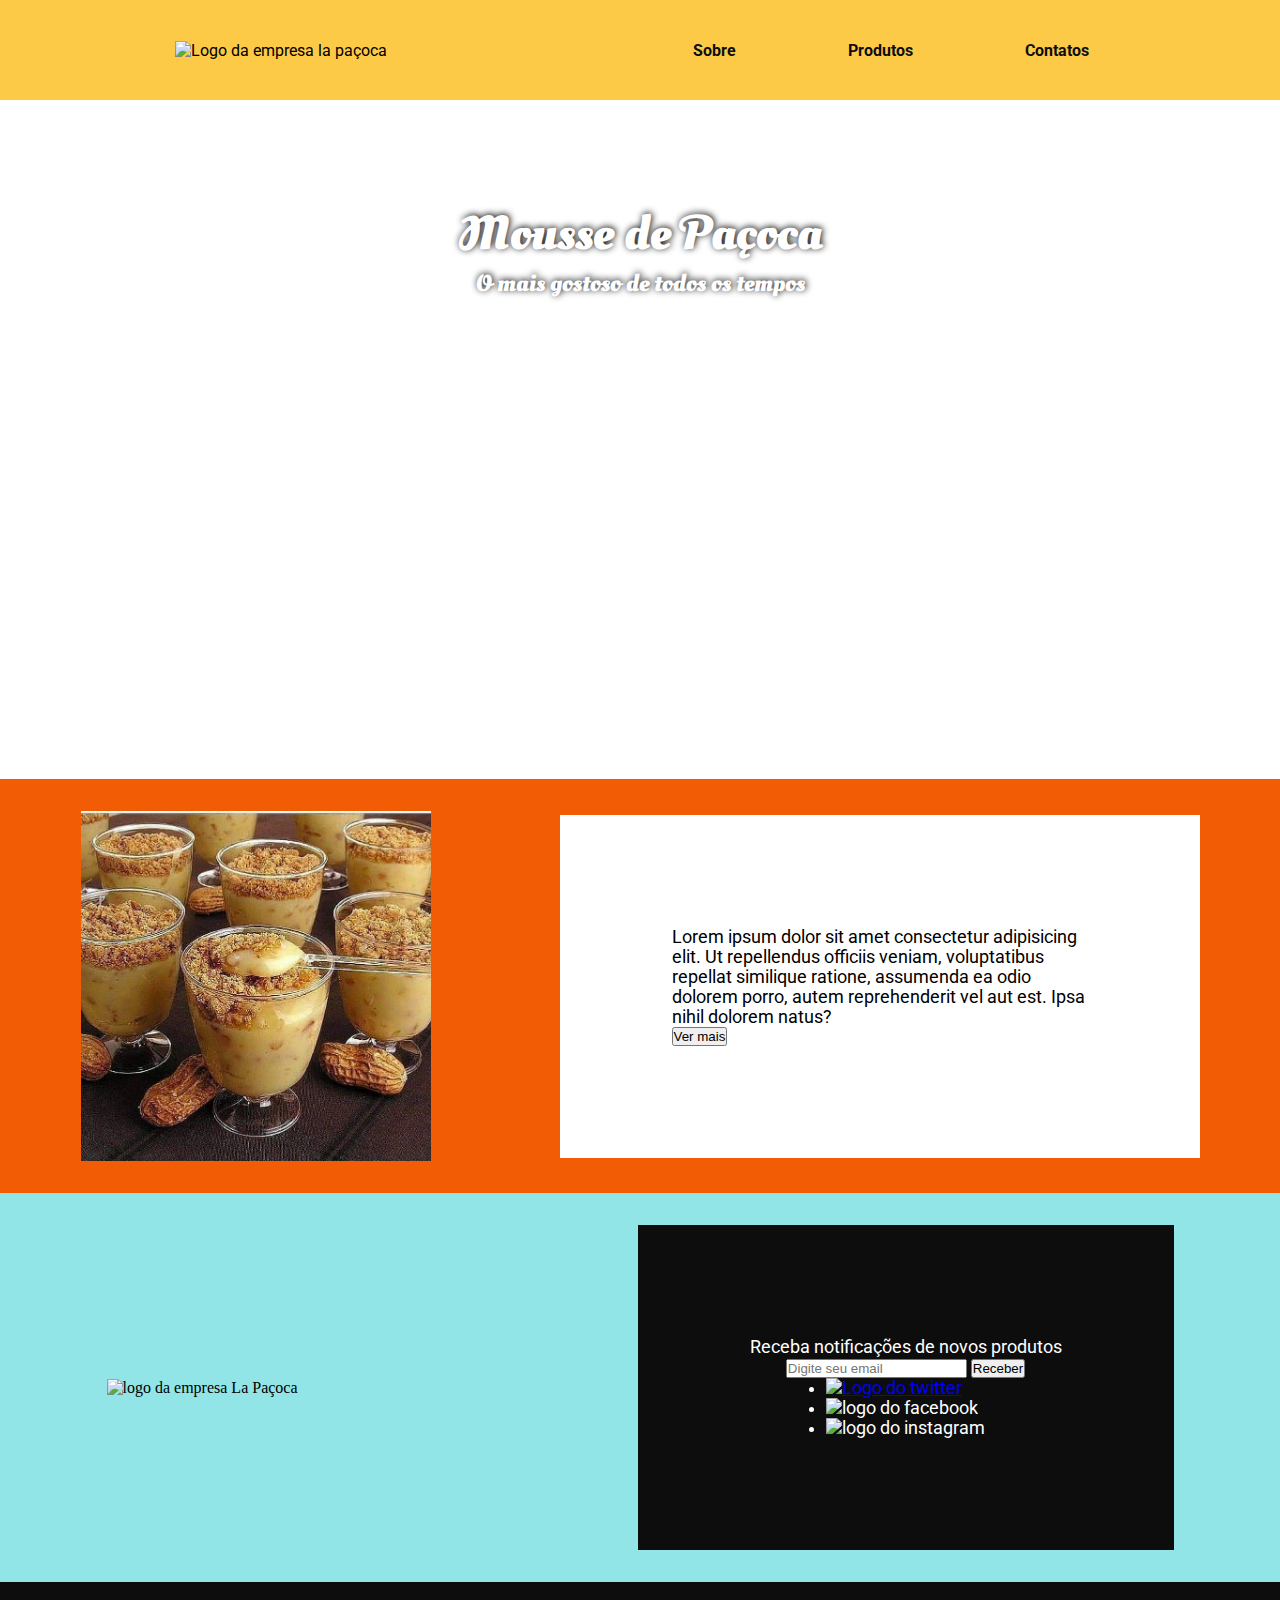
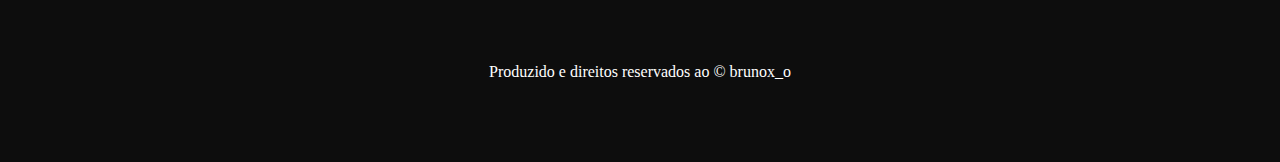
==== index.html @ 73bf176f "Atualização" ====
<!DOCTYPE html>
<html lang="pt-br">
    <head>
        <meta charset="UTF-8">
        <meta http-equiv="X-UA-Compatible" content="IE=edge">
        <meta name="viewport" content="width=device-width, initial-scale=1.0">
        <meta name="author" content="@brunox_o">
        <meta name="description" content="Conhecendo nossa empresa La Paçoca">
        <meta name="keywords" content="mousse, paçoca, paçoquita">
        <meta name="copyright" content="₢ @brunox_o">
        <link rel="stylesheet" href="css/style.css">
        <link rel="shortcut icon" href="img/favicon.ico" type="image/x-icon">
        <title>La Paçoca - Mousse de Paçoca</title>
        <script src="js/script.js" defer></script>
    </head>
    <body>
        <header>
            <nav>
                    <div class="logon">
                        <img src="img/logo1.svg" alt="Logo da empresa la paçoca" width="70px" height="70px">
                    </div>
                    <button id="btn"><img class="icon" src="img/menu.svg" alt="menu mobile"></button>
                    <ul class="navPage">
                        <li><a href="#" rel="next">Sobre</a></li>
                        <li><a href="#" rel="next">Produtos</a></li>
                        <li><a href="#" rel="next">Contatos</a></li>
                    </ul>
            </nav>

            <div class="tit">

                <div class="title">
                    <h1>Mousse de Paçoca</h1>
                    <h2>O mais gostoso de todos os tempos</h2>
                </div>
            </div>
        </header>

        <main>
            

            <div class="video">
                <iframe width="560" height="315" src="https://www.youtube.com/embed/8r9ZeKk6evA" title="YouTube video player" frameborder="0" allow="accelerometer; autoplay; clipboard-write; encrypted-media; gyroscope; picture-in-picture" allowfullscreen autoplay>Video indisponivel</iframe>
            </div>

            <section class="prod">
                <img src="img/produto.jpg" alt="imagem da mousse de paçoca" width="350px">
                <div>
                    Lorem ipsum dolor sit amet consectetur adipisicing elit. Ut repellendus officiis veniam, voluptatibus repellat similique ratione, assumenda ea odio dolorem porro, autem reprehenderit vel aut est. Ipsa nihil dolorem natus?
                    <button>Ver mais</button>
                </div>
            </section>
        </main>
        <section class="receber">
            <img src="img/logo.svg" alt="logo da empresa La Paçoca" width="350px">
            <div class="content">
                <label for="inpEmail">
                    Receba notificações de novos produtos
                </label>

                <div class="email">
                    <input type="email" name="email" placeholder="Digite seu email" id="inpEmail">
                    <button id="btnReceber">Receber</button>
                </div>

                <nav>
                    <ul class="navRede">
                        <li><a href="#"><img src="img/twitter.png" alt="Logo do twitter" rel="external"></a></li>
                        <li><a href="#"></a><img src="img/facebook.png" alt="logo do facebook" rel="external"></li>
                        <li><a href="#"></a><img src="img/instagram.png" alt="logo do instagram" rel="external"></li>
                    </ul>
                </nav>
            </div>
        </section>

        <footer>
            <p>
                Produzido e direitos reservados ao &copy; brunox_o
            </p>
        </footer>
    </body>
</html>
---- css/style.css ----
@charset "utf-8";

@import url('https://fonts.googleapis.com/css2?family=Oleo+Script+Swash+Caps:wght@400;700&family=Roboto:ital,wght@0,400;0,500;0,700;1,300&display=swap');

:root{
    --corLaranja: #f25c05;
    --corBege: #fcca46;
    --corEscura: #0d0d0d;
    --corAzul: #92e5e6;

    --fontT: 'Oleo Script Swash Caps', cursive;
    --fontN: 'Roboto', sans-serif;
}

*{
    margin: 0;
    padding: 0;
    box-sizing: border-box;
}

header{
    width: 100%;
    align-items: center;
    box-shadow: 0px 3px 3px #17130784;
    font-family: var(--fontN);
}

header > nav{
    display: flex;
    flex-direction: row;
    justify-content: space-around;
    align-items: center;
    padding: 1rem;
    padding-left: 30px;
    padding-right: 30px;
    background: var(--corBege);
    height: 100px;
    font-size: 1em;
}

header > nav ul{
    display: flex;
    list-style: none;
    font-size: 1em;
    font-weight: 400;
    gap: 5rem;
}

header > nav > ul > li > a{
    text-decoration: none;
    color: var(--corEscura);
    font-weight: bold;
    padding: 1rem;
    display: block;
    font-size: 1em;
}

header > nav > ul > li > a:hover{
    background-color: var(--corLaranja);
    color: var(--corAzul);
    transition: .4s;
}

header .tit{
    display: flex;
    flex-direction: column;
    align-items: center;
    justify-items: center;
    display: block;
    background-image: url("../img/amendoim.jpg");
    background-position: center center;
    height: 300px;
    width: 100%;
    display: flex;
    justify-content: center;
    align-items: center;
}

header .tit .title{
   text-align: center;
   font-family: var(--fontT);
   color: white;
   text-shadow: 1px -1px 7px black;
}

header .tit .title h1{
    font-size: 3rem;
}

main{
    font-family: var(--fontN);

}

main h1{
    padding-top: 30px;
    font-family: var(--fontT);
    text-align: center;
    font-size: 3em;
}

main h2{
    font-family: var(--fontT);
    text-align: center;
    font-size: 2em;
}

header nav #btn{
    display: none;
    cursor: pointer;
    background-color: var(--corEscura);
}

main div.video{
    display: flex;
    justify-content: center;
    padding: 2rem;
    background: white;
}

section.prod{
    display: flex;
    justify-content: space-around;
    align-items: center;
    background: var(--corLaranja);
    gap: 2rem;
    padding: 2rem;

}

section.prod div{
    max-width: 50vw;
    padding: 7rem;
    background-color: white;
    font-family: var(--fontN);
    font-size: 1.1em;
}

section.prod div button{
    display: block;
}

section.receber{
    background: var(--corAzul);
    display: flex;
    align-items: center;
    justify-content: space-around;
    gap: 2rem;
    padding: 2rem;
}

section.receber div.content{
    max-width: 50vw;
    display: flex;
    flex-direction: column;
    background-color: var(--corEscura);
    justify-content: center;
    align-items: center;
    font-family: var(--fontN);
    font-size: 1.1em;
    padding: 7rem;
    color: white;
}

footer{
    background-color: var(--corEscura);
    display: flex;
    font-family: var(fontN);
    font-size: 1em;
    justify-content: center;
    align-items: center;
    height: 20vh;
    color: white;
}

@media (max-width: 750px){
    header nav #btn{
        display: block;
    }

    header nav .navPage{
        display: block;
        position:absolute;
        width: 100%;
        right: 0;
        background: var(--corBege);
        top: 100px;
        height: 0;
        transition: all 0.6s;
        z-index: 1000;
        visibility: hidden;
        overflow-y: hidden ;
    }

    nav.active .navPage{
        height: calc(100vh - 100px);
        visibility: visible;
        overflow-y: auto;
    }

    .navPage a{
        padding: 1rem 0;
        margin: 0 1rem;
        border-bottom: 1px solid #f244052a;
        text-align: center;
    }
}
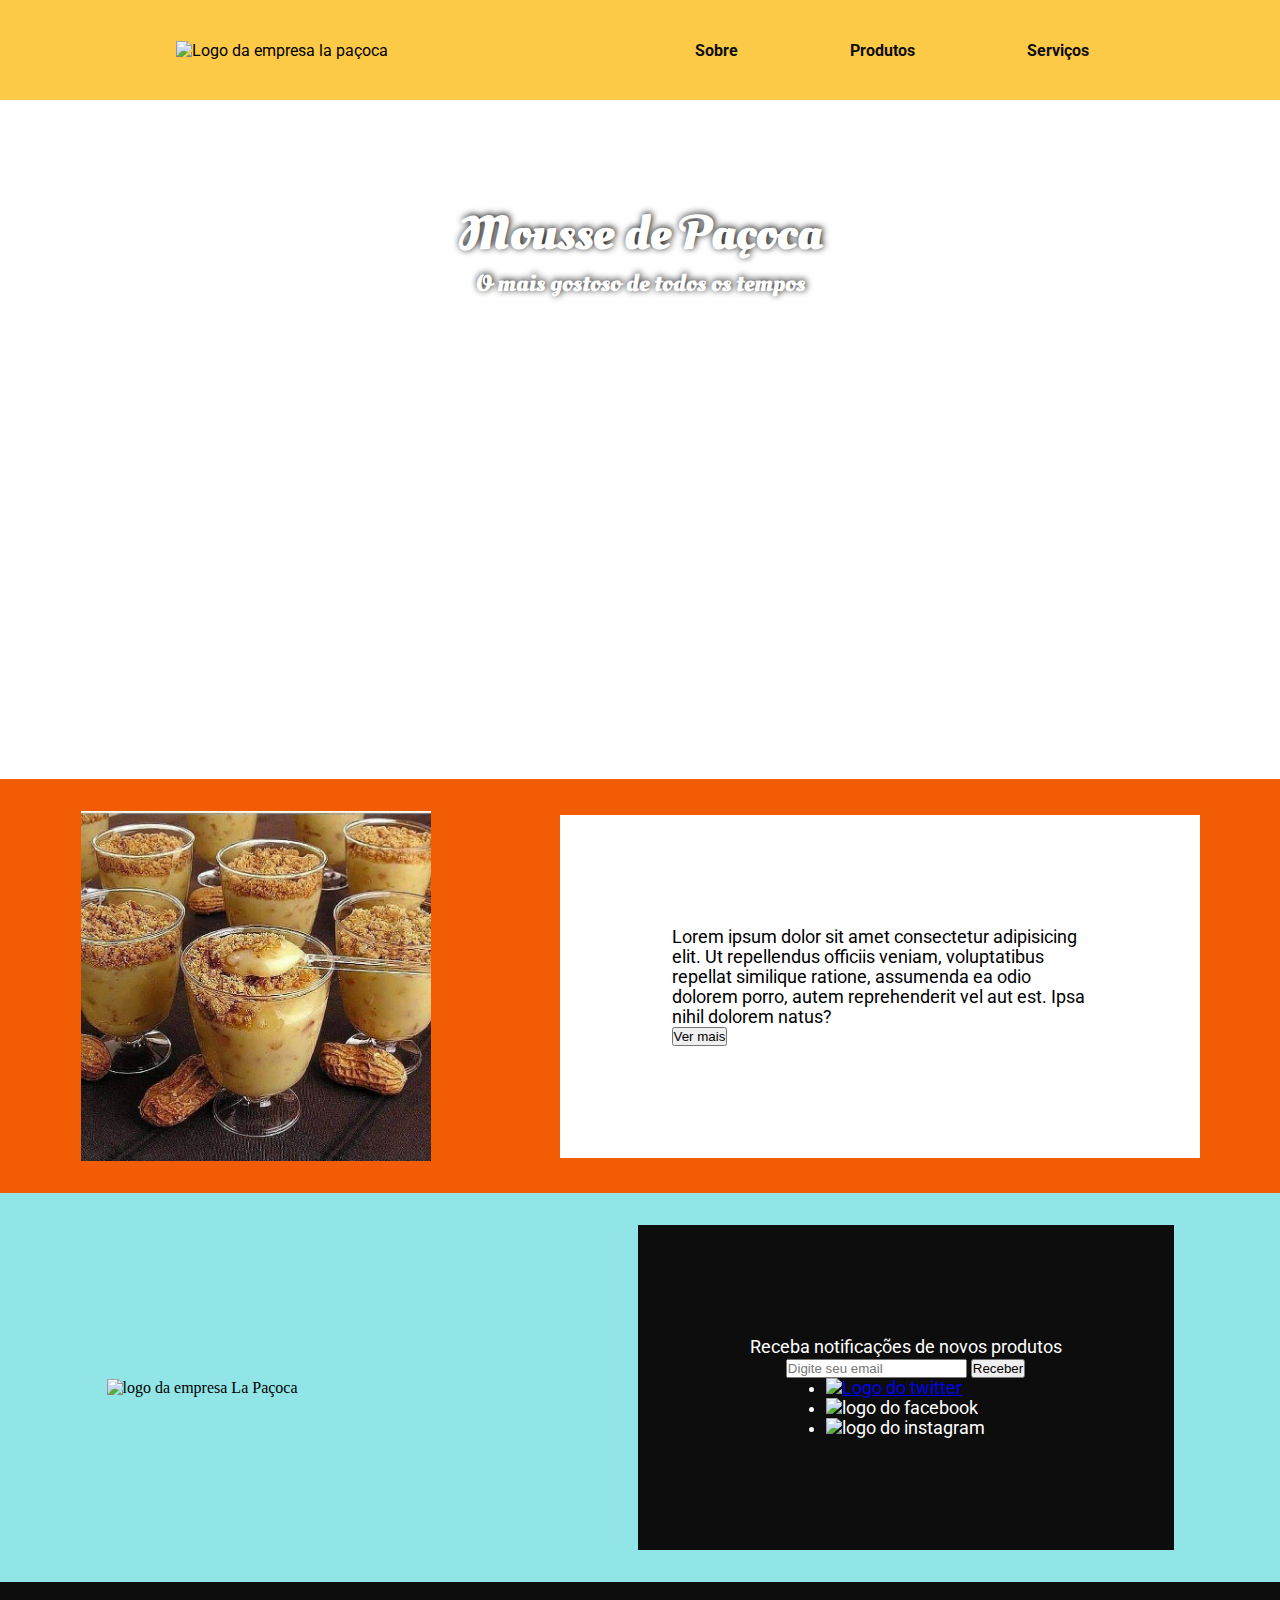
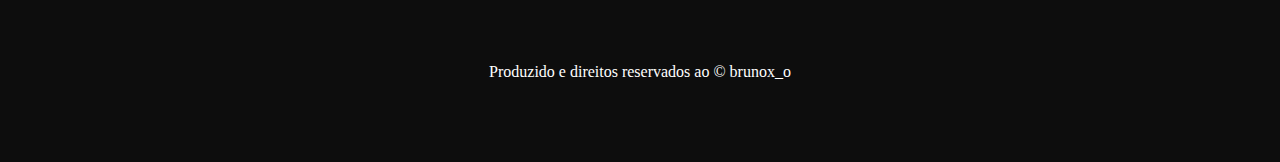
==== commit 8f212e41: "Update index.html" ====
--- a/index.html
+++ b/index.html
@@ -4,8 +4,8 @@
         <meta charset="UTF-8">
         <meta http-equiv="X-UA-Compatible" content="IE=edge">
         <meta name="viewport" content="width=device-width, initial-scale=1.0">
-        <meta name="author" content="@brunox_o">
-        <meta name="description" content="Conhecendo nossa empresa La Paçoca">
+        <meta name="author" content="@brunox_o, @gabreewss">
+        <meta name="description" content="Mousse de Paçoca, o melhor de todos">
         <meta name="keywords" content="mousse, paçoca, paçoquita">
         <meta name="copyright" content="₢ @brunox_o">
         <link rel="stylesheet" href="css/style.css">
@@ -21,9 +21,9 @@
                     </div>
                     <button id="btn"><img class="icon" src="img/menu.svg" alt="menu mobile"></button>
                     <ul class="navPage">
-                        <li><a href="#" rel="next">Sobre</a></li>
-                        <li><a href="#" rel="next">Produtos</a></li>
-                        <li><a href="#" rel="next">Contatos</a></li>
+                        <li><a href="html/sobre.html" rel="next">Sobre</a></li>
+                        <li><a href="html/prod.html" rel="next">Produtos</a></li>
+                        <li><a href="html/serv.html" rel="next">Serviços</a></li>
                     </ul>
             </nav>
 
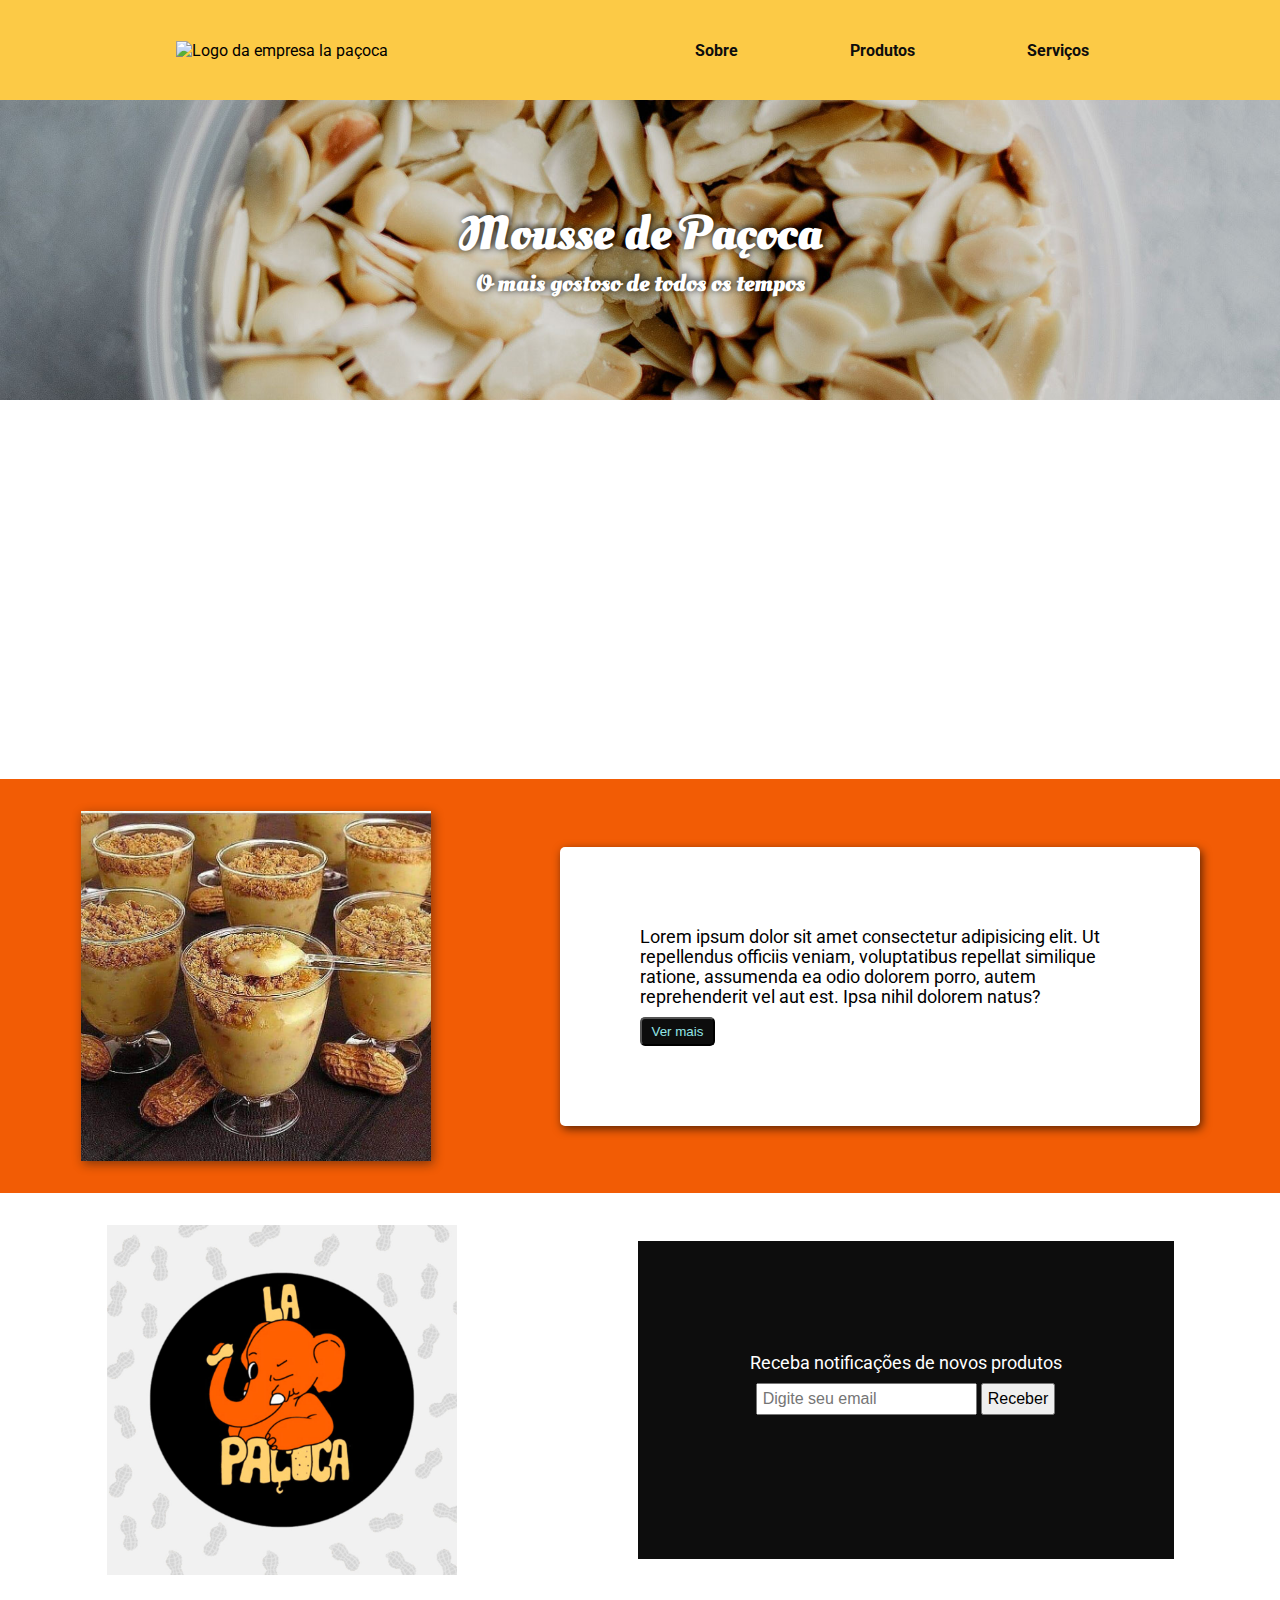
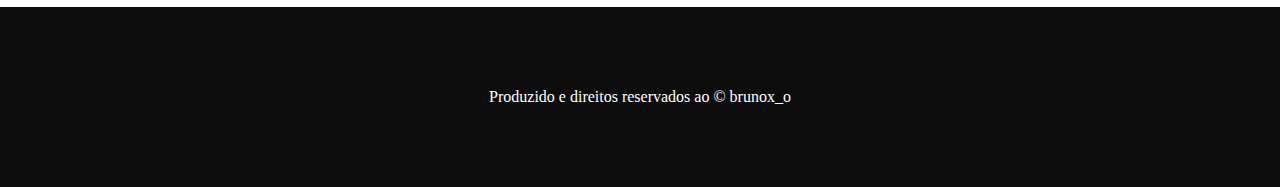
==== commit 6df3d17a: "Atualização" ====
--- a/index.html
+++ b/index.html
@@ -52,7 +52,7 @@
             </section>
         </main>
         <section class="receber">
-            <img src="img/logo.svg" alt="logo da empresa La Paçoca" width="350px">
+            <img src="img/logo.jpg" alt="logo da empresa La Paçoca" width="350px">
             <div class="content">
                 <label for="inpEmail">
                     Receba notificações de novos produtos
@@ -65,9 +65,9 @@
 
                 <nav>
                     <ul class="navRede">
-                        <li><a href="#"><img src="img/twitter.png" alt="Logo do twitter" rel="external"></a></li>
-                        <li><a href="#"></a><img src="img/facebook.png" alt="logo do facebook" rel="external"></li>
-                        <li><a href="#"></a><img src="img/instagram.png" alt="logo do instagram" rel="external"></li>
+                        <li><a href="#"><ion-icon name="logo-twitter"></ion-icon></a></li>
+                        <li><a href="#"><ion-icon name="logo-facebook"></ion-icon></a></li>
+                        <li><a href="#"><ion-icon name="logo-instagram"></ion-icon></a></li>
                     </ul>
                 </nav>
             </div>
@@ -78,5 +78,6 @@
                 Produzido e direitos reservados ao &copy; brunox_o
             </p>
         </footer>
+        <script src="https://unpkg.com/ionicons@4.5.10-0/dist/ionicons.js"></script>
     </body>
-</html>+</html--- a/css/style.css
+++ b/css/style.css
@@ -53,11 +53,13 @@
     padding: 1rem;
     display: block;
     font-size: 1em;
+    border-radius: 5px;
+    transition: 0.4s;
 }
 
 header > nav > ul > li > a:hover{
-    background-color: var(--corLaranja);
-    color: var(--corAzul);
+    background-color: var(--corEscura);
+    color: var(--corLaranja);
     transition: .4s;
 }
 
@@ -68,9 +70,9 @@
     justify-items: center;
     display: block;
     background-image: url("../img/amendoim.jpg");
-    background-position: center center;
+    background-size: cover;
+    width: 100%;
     height: 300px;
-    width: 100%;
     display: flex;
     justify-content: center;
     align-items: center;
@@ -125,23 +127,40 @@
     background: var(--corLaranja);
     gap: 2rem;
     padding: 2rem;
-
+}
+
+section.prod img {
+    transition: 0.5s;
+    cursor: pointer;
+    box-shadow: 2px 3px 10px #0f0f0f7a;
+}
+
+section.prod img:hover {
+    transform: scale(1.1);
+    transition: 0.5s;
 }
 
 section.prod div{
     max-width: 50vw;
-    padding: 7rem;
+    padding: 5rem;
     background-color: white;
     font-family: var(--fontN);
     font-size: 1.1em;
+    box-shadow: 2px 3px 10px #000000a1;
+    border-radius: 5px;
 }
 
 section.prod div button{
     display: block;
+    padding: 5px 10px;
+    margin-top: 10px;
+    background: var(--corEscura);
+    color: var(--corAzul);
+    border-radius: 5px;
 }
 
 section.receber{
-    background: var(--corAzul);
+    background-image: url("../img/background.jpg");
     display: flex;
     align-items: center;
     justify-content: space-around;
@@ -159,6 +178,29 @@
     font-family: var(--fontN);
     font-size: 1.1em;
     padding: 7rem;
+    color: white;
+}
+
+section.receber div.content nav ul{
+    display: flex;
+    flex-direction: row;
+    list-style: none;
+    margin: 1rem;
+    gap: 1rem;
+}
+
+#inpEmail, #btnReceber {
+    padding: 5px;
+    margin-top: 10px;
+    font-size: 16px;
+}
+
+#inpEmail {
+    background:
+}
+
+ion-icon {
+    font-size: 40px;
     color: white;
 }
 
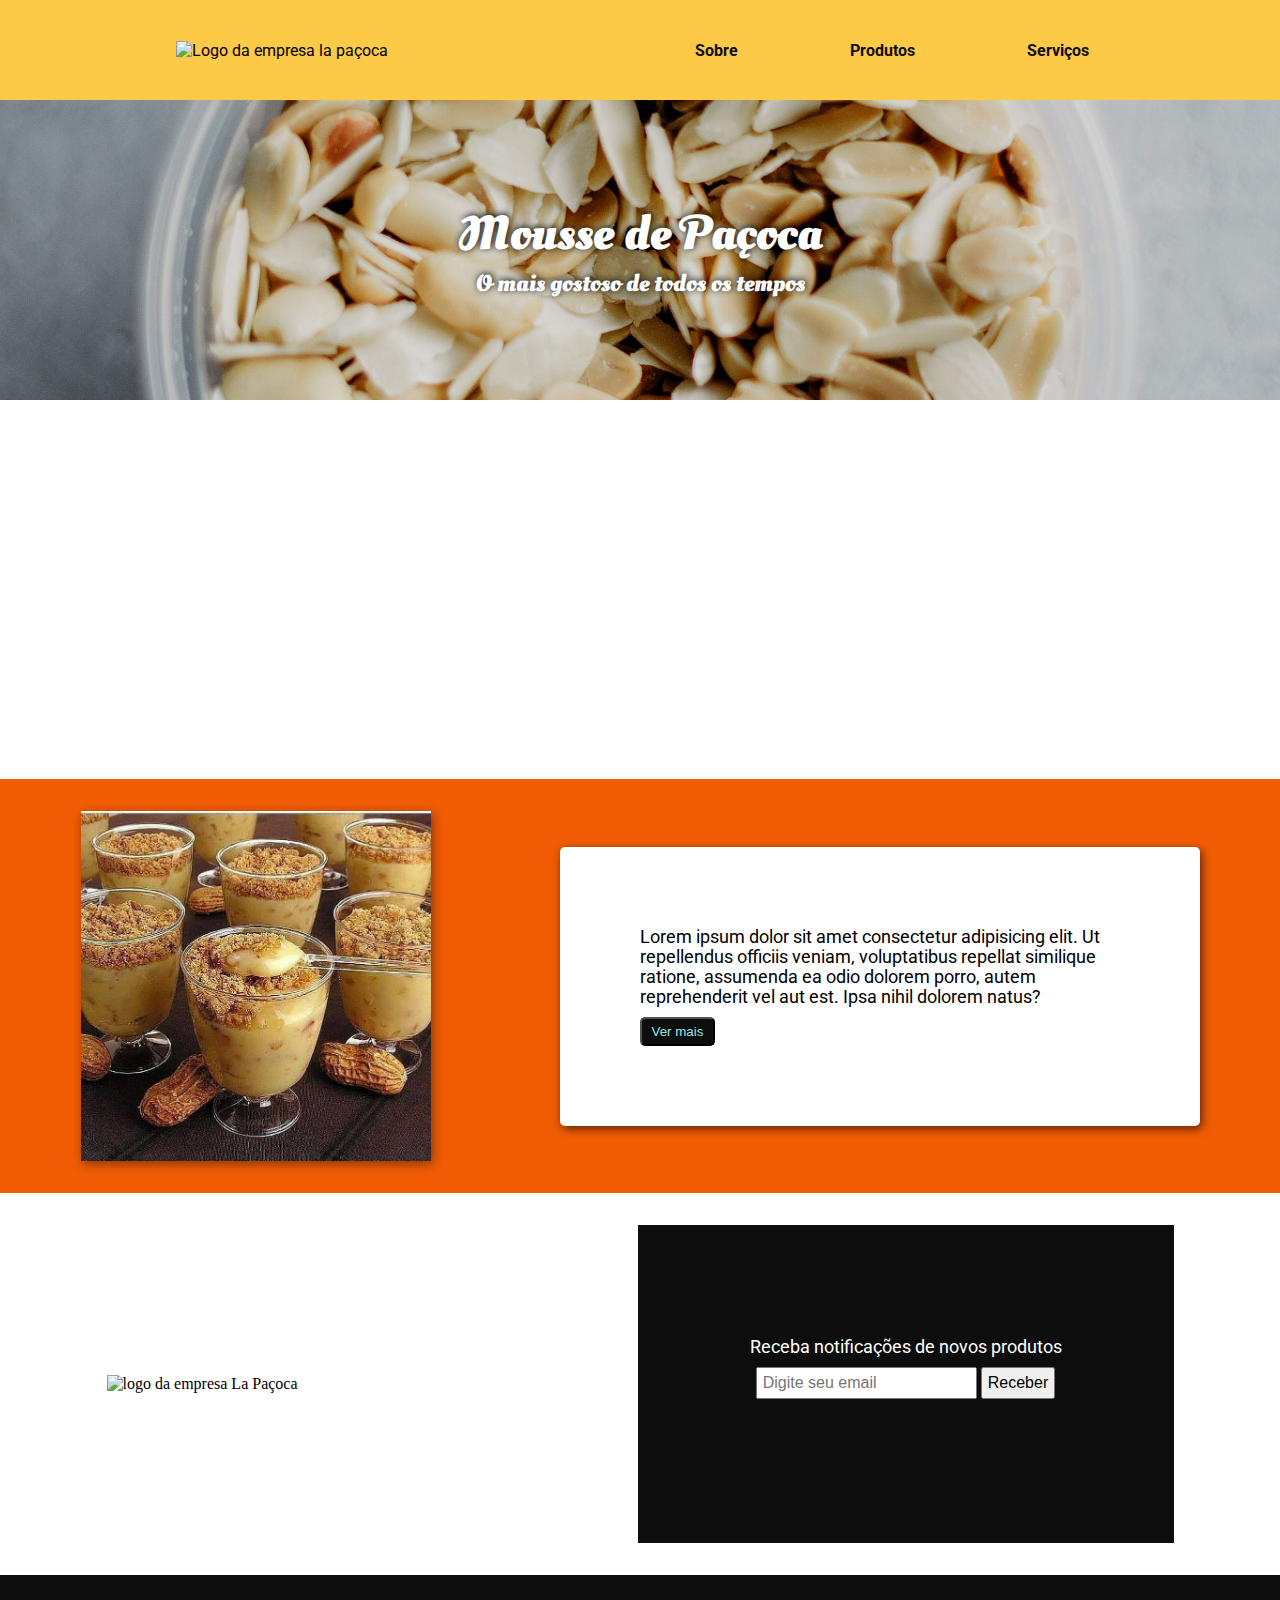
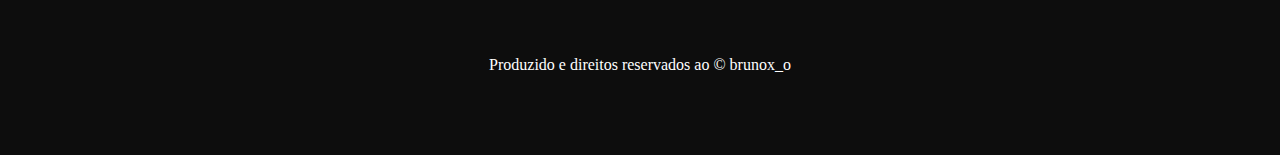
==== commit 9bf2b677: "Merge branch 'main' of https://github.com/LaPacoca/LaPacoca" ====
--- a/index.html
+++ b/index.html
@@ -40,7 +40,7 @@
             
 
             <div class="video">
-                <iframe width="560" height="315" src="https://www.youtube.com/embed/8r9ZeKk6evA" title="YouTube video player" frameborder="0" allow="accelerometer; autoplay; clipboard-write; encrypted-media; gyroscope; picture-in-picture" allowfullscreen autoplay>Video indisponivel</iframe>
+                <iframe width="560" height="315" src="https://www.youtube.com/embed/c5CNAV9awnw" title="YouTube video player" frameborder="0" allow="accelerometer; autoplay; clipboard-write; encrypted-media; gyroscope; picture-in-picture" allowfullscreen></iframe>
             </div>
 
             <section class="prod">
@@ -52,7 +52,7 @@
             </section>
         </main>
         <section class="receber">
-            <img src="img/logo.jpg" alt="logo da empresa La Paçoca" width="350px">
+            <img src="img/logo.png" alt="logo da empresa La Paçoca" width="350px">
             <div class="content">
                 <label for="inpEmail">
                     Receba notificações de novos produtos
@@ -80,4 +80,4 @@
         </footer>
         <script src="https://unpkg.com/ionicons@4.5.10-0/dist/ionicons.js"></script>
     </body>
-</html+</html
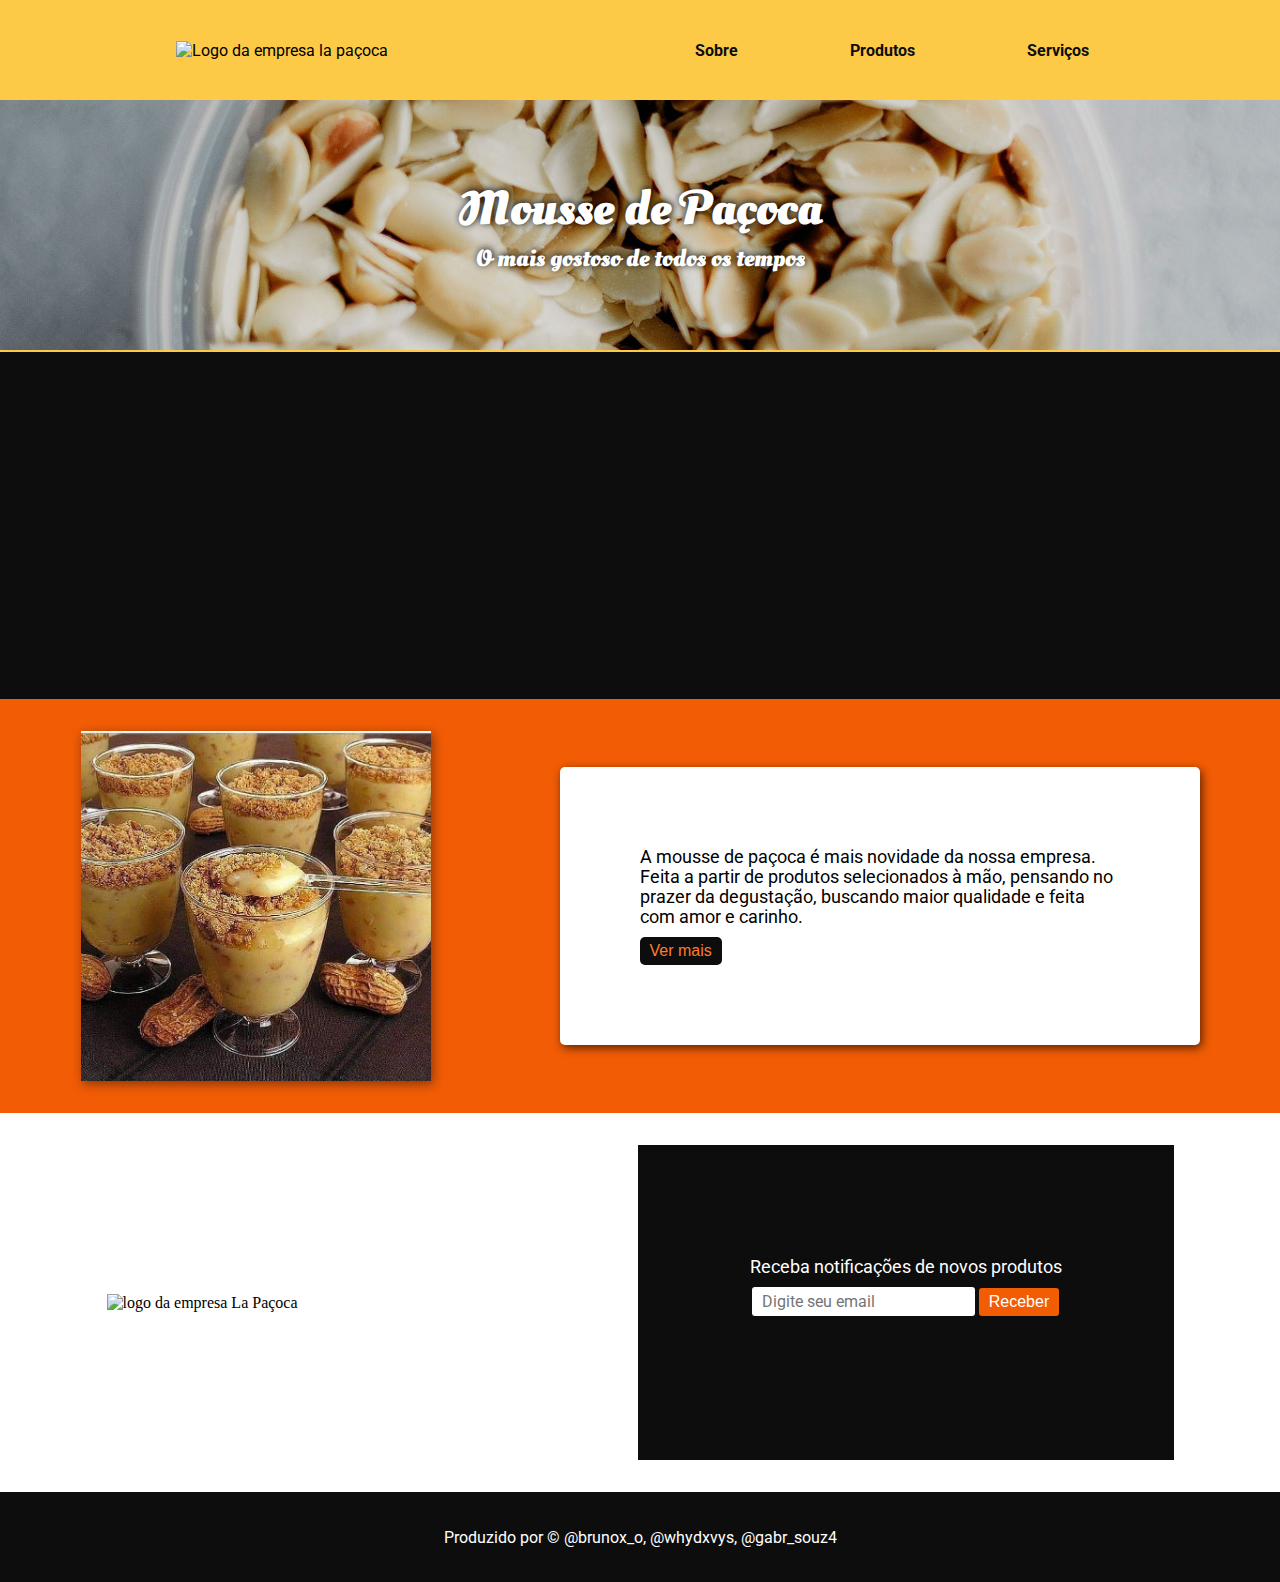
==== commit 9bd2a896: "Update index.html" ====
--- a/index.html
+++ b/index.html
@@ -11,7 +11,6 @@
         <link rel="stylesheet" href="css/style.css">
         <link rel="shortcut icon" href="img/favicon.ico" type="image/x-icon">
         <title>La Paçoca - Mousse de Paçoca</title>
-        <script src="js/script.js" defer></script>
     </head>
     <body>
         <header>
@@ -46,7 +45,7 @@
             <section class="prod">
                 <img src="img/produto.jpg" alt="imagem da mousse de paçoca" width="350px">
                 <div>
-                    Lorem ipsum dolor sit amet consectetur adipisicing elit. Ut repellendus officiis veniam, voluptatibus repellat similique ratione, assumenda ea odio dolorem porro, autem reprehenderit vel aut est. Ipsa nihil dolorem natus?
+                        A mousse de paçoca é mais novidade da nossa empresa. Feita a partir de produtos selecionados à mão, pensando no prazer da degustação, buscando maior qualidade e feita com amor e carinho.
                     <button>Ver mais</button>
                 </div>
             </section>
@@ -75,9 +74,26 @@
 
         <footer>
             <p>
-                Produzido e direitos reservados ao &copy; brunox_o
+                Produzido por &copy; @brunox_o, @whydxvys, @gabr_souz4
             </p>
         </footer>
         <script src="https://unpkg.com/ionicons@4.5.10-0/dist/ionicons.js"></script>
+        <script>
+            'use strict';
+
+const btn = document.querySelector("#btn");
+
+function ativarMenu(){
+    const nav = document.querySelector("nav");
+    nav.classList.toggle('active');
+    if(nav.className == 'active'){
+        document.querySelector('.icon').src = "img/close.svg";
+    }else{
+        document.querySelector('.icon').src = "img/menu.svg";
+    }
+}
+
+btn.addEventListener("click", ativarMenu);
+        </script>
     </body>
 </html
--- a/css/style.css
+++ b/css/style.css
@@ -23,6 +23,7 @@
     align-items: center;
     box-shadow: 0px 3px 3px #17130784;
     font-family: var(--fontN);
+    border-bottom: 2px solid var(--corBege);
 }
 
 header > nav{
@@ -63,6 +64,12 @@
     transition: .4s;
 }
 
+header nav #btn{
+    display: none;
+    cursor: pointer;
+    background-color: var(--corEscura);
+}
+
 header .tit{
     display: flex;
     flex-direction: column;
@@ -72,7 +79,7 @@
     background-image: url("../img/amendoim.jpg");
     background-size: cover;
     width: 100%;
-    height: 300px;
+    height: 250px;
     display: flex;
     justify-content: center;
     align-items: center;
@@ -94,6 +101,10 @@
 
 }
 
+button {
+    cursor: pointer;
+}
+
 main h1{
     padding-top: 30px;
     font-family: var(--fontT);
@@ -107,18 +118,15 @@
     font-size: 2em;
 }
 
-header nav #btn{
-    display: none;
-    cursor: pointer;
-    background-color: var(--corEscura);
-}
+
 
 main div.video{
+    background: rgb(0, 0, 0);
     display: flex;
     justify-content: center;
-    padding: 2rem;
-    background: white;
-}
+    align-items: center;
+}
+
 
 section.prod{
     display: flex;
@@ -127,6 +135,7 @@
     background: var(--corLaranja);
     gap: 2rem;
     padding: 2rem;
+    flex-wrap: wrap-reverse;
 }
 
 section.prod img {
@@ -147,16 +156,23 @@
     font-family: var(--fontN);
     font-size: 1.1em;
     box-shadow: 2px 3px 10px #000000a1;
-    border-radius: 5px;
-}
+    border-radius: 5px;}
 
 section.prod div button{
     display: block;
     padding: 5px 10px;
     margin-top: 10px;
     background: var(--corEscura);
-    color: var(--corAzul);
+    color: #ff7b2e;
     border-radius: 5px;
+    font-size: 16px;
+    transition: 0.5s;
+    border: none;
+}
+
+section.prod div button:hover {
+    padding: 5px 15px;
+    transition: 0.5s;
 }
 
 section.receber{
@@ -166,6 +182,7 @@
     justify-content: space-around;
     gap: 2rem;
     padding: 2rem;
+    flex-wrap: wrap-reverse;
 }
 
 section.receber div.content{
@@ -178,7 +195,7 @@
     font-family: var(--fontN);
     font-size: 1.1em;
     padding: 7rem;
-    color: white;
+    color: white; 
 }
 
 section.receber div.content nav ul{
@@ -190,28 +207,55 @@
 }
 
 #inpEmail, #btnReceber {
-    padding: 5px;
+    padding: 5px 10px;
     margin-top: 10px;
     font-size: 16px;
+    cursor: pointer;
+}
+
+#btnReceber {
+    background: var(--corLaranja);
+    border: none;
+    border-radius: 3px;
+    color: white;
+    transition: .4s;
+}
+
+#btnReceber:hover{
+    transform: scale(1.05);
 }
 
 #inpEmail {
-    background:
+    border-radius: 3px;
+    outline: none;
+    border: none;
+    font-family: var(--fontN);
+}
+
+main div.video {
+    background: var(--corEscura);
+    padding: 1rem;
 }
 
 ion-icon {
     font-size: 40px;
     color: white;
+    transition: 0.5s;
+}
+
+ion-icon:hover {
+    color: var(--corLaranja);
+    transition: 0.5s;
 }
 
 footer{
     background-color: var(--corEscura);
     display: flex;
-    font-family: var(fontN);
+    font-family: var(--fontN);
     font-size: 1em;
     justify-content: center;
     align-items: center;
-    height: 20vh;
+    height: 10vh;
     color: white;
 }
 
@@ -246,4 +290,48 @@
         border-bottom: 1px solid #f244052a;
         text-align: center;
     }
+
+    header .tit{
+        display: flex;
+        flex-direction: column;
+        align-items: center;
+        justify-items: center;
+        display: block;
+        background-image: url("../img/amendoim.jpg");
+        background-position: center;
+        background-size: cover;
+        width: 100%;
+        height: 250px;
+        display: flex;
+        justify-content: center;
+        align-items: center;
+    }
+
+    section.receber img {
+        display: none;
+    }
+
+    section.receber div.content, section.prod div {
+        max-width: 350px;
+    }
+
+    section.receber div.email {
+        display: flex;
+        flex-direction: column;
+        align-items: center;
+        justify-content: center;
+    }
+
+    #inpEmail{
+        height: 3rem;
+    }
+
+    #btnReceber:hover{
+        transition: .4s;
+       transform: scale(1.1); 
+    }
+
+    section.receber div.content {
+        text-align: center;
+    }
 }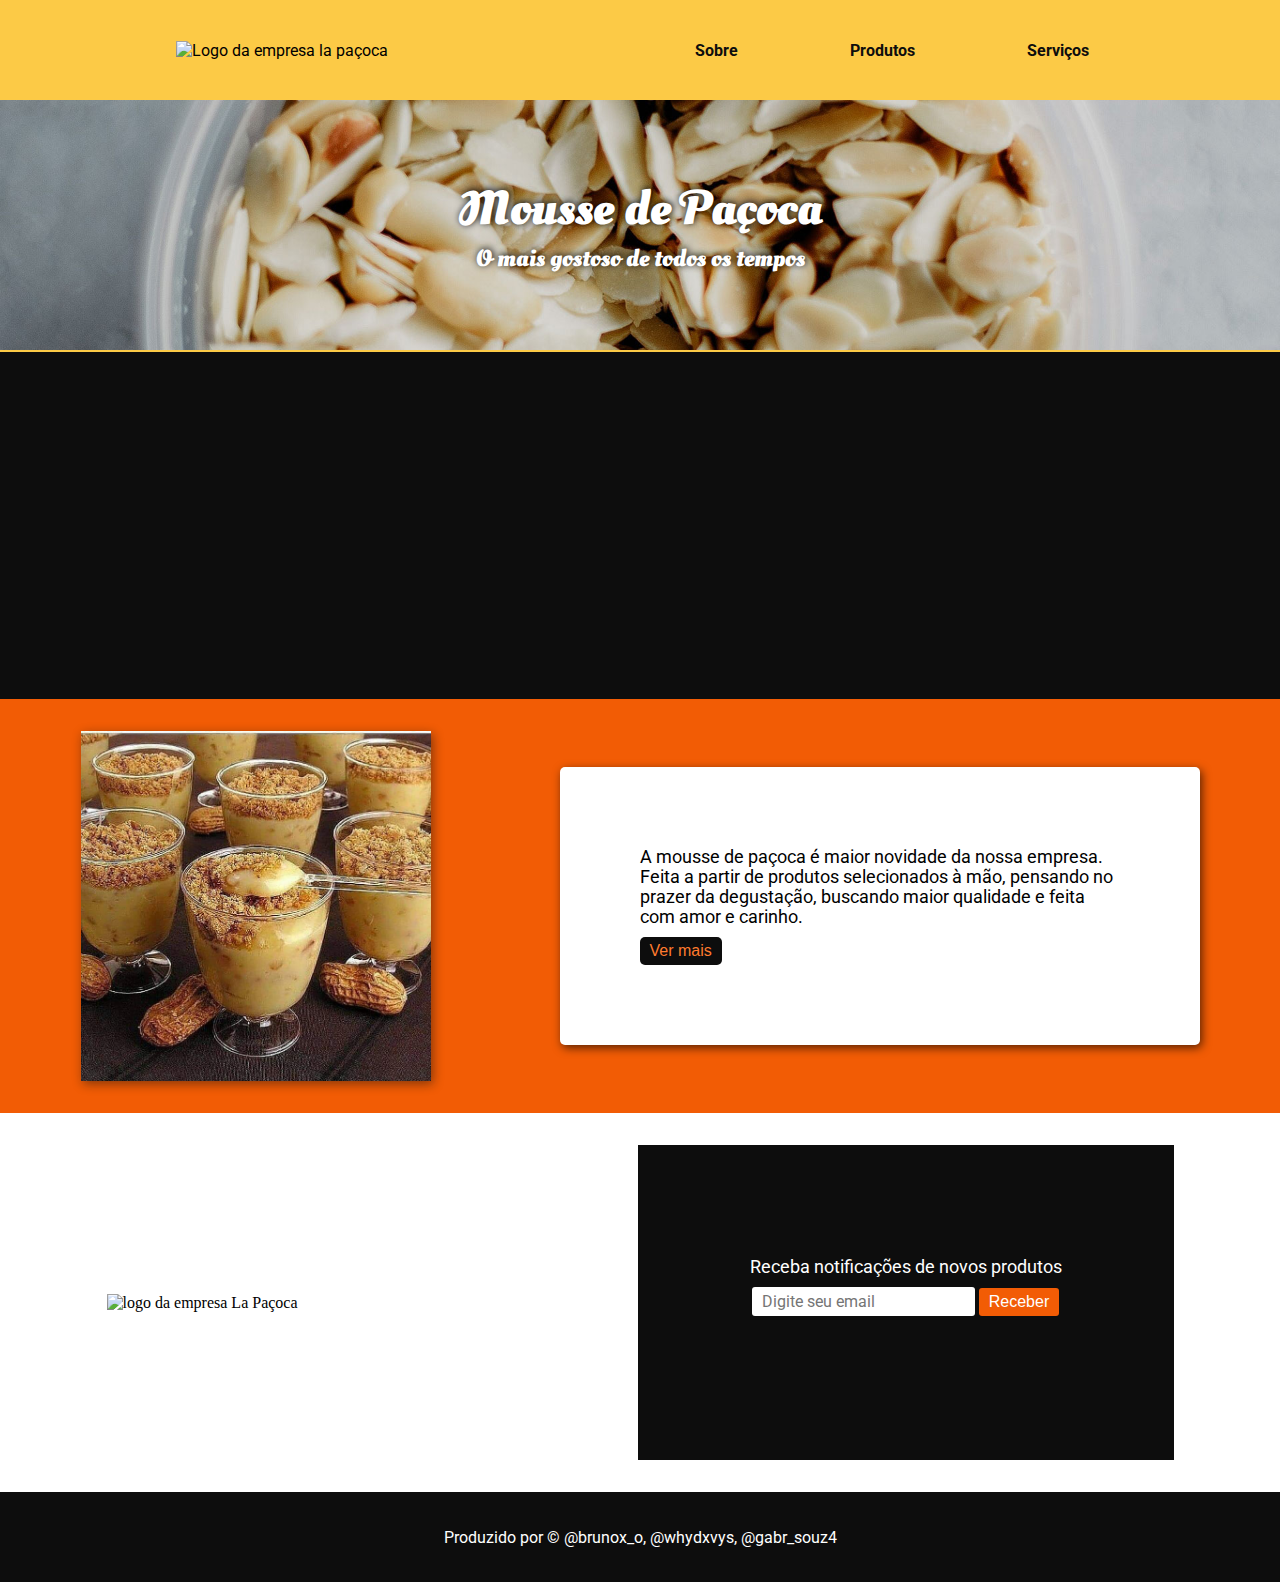
==== commit ccad984b: "Arrumando (novidade)" ====
--- a/index.html
+++ b/index.html
@@ -45,8 +45,8 @@
             <section class="prod">
                 <img src="img/produto.jpg" alt="imagem da mousse de paçoca" width="350px">
                 <div>
-                        A mousse de paçoca é mais novidade da nossa empresa. Feita a partir de produtos selecionados à mão, pensando no prazer da degustação, buscando maior qualidade e feita com amor e carinho.
-                    <button>Ver mais</button>
+                        A mousse de paçoca é maior novidade da nossa empresa. Feita a partir de produtos selecionados à mão, pensando no prazer da degustação, buscando maior qualidade e feita com amor e carinho.
+                    <a href="html/moussePacoca.html"><button>Ver mais</button></a>
                 </div>
             </section>
         </main>
@@ -94,6 +94,17 @@
 }
 
 btn.addEventListener("click", ativarMenu);
+
+const email = document.querySelector("#btnReceber");
+email.addEventListener('click', ()=>{
+    let input = document.querySelector("input").value;
+    if(input == ""){
+        alert("Coloque seu email para poder receber notificações");
+    }else{
+        alert("Daqui a 5 minutos iremos mandar sua notificação");
+        input = " hgws";
+    }
+})
         </script>
     </body>
 </html
--- a/css/style.css
+++ b/css/style.css
@@ -16,6 +16,10 @@
     margin: 0;
     padding: 0;
     box-sizing: border-box;
+}
+
+a{
+    text-decoration: none;
 }
 
 header{
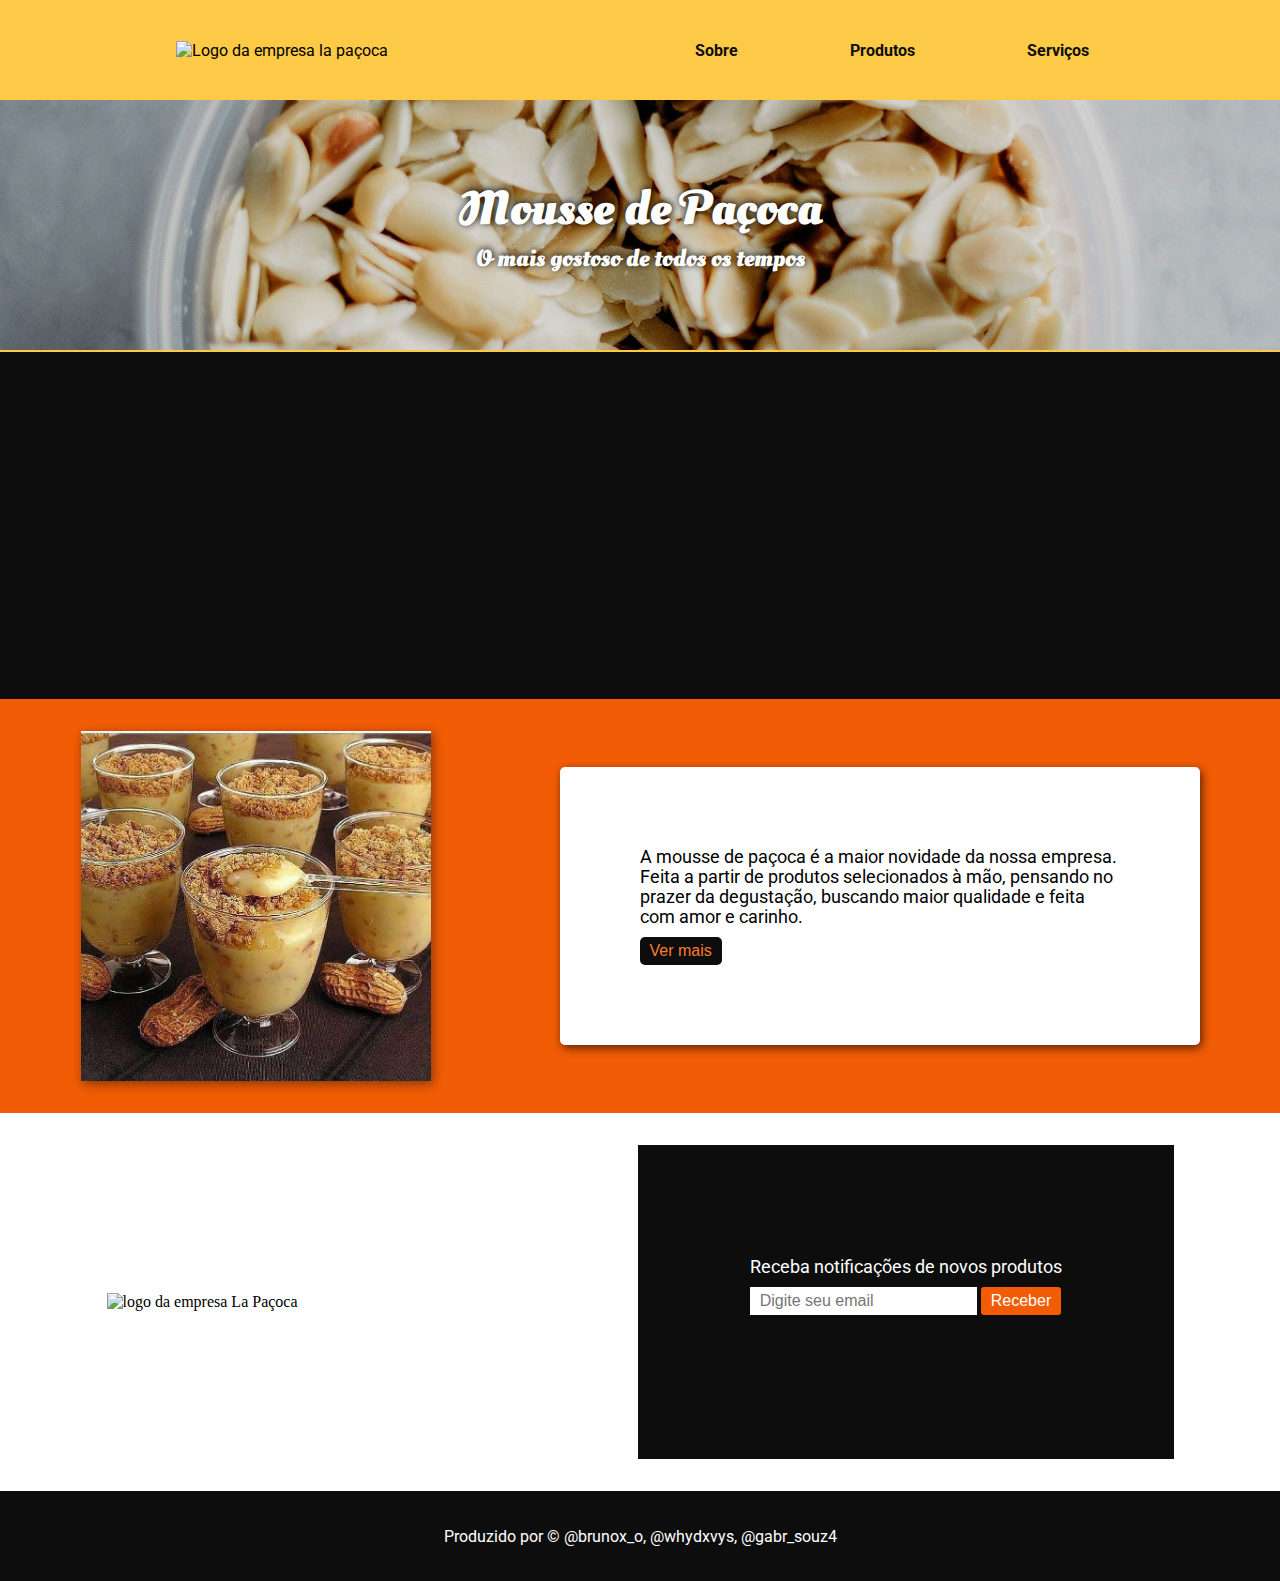
==== commit bf106878: "quase pronto" ====
--- a/index.html
+++ b/index.html
@@ -45,7 +45,7 @@
             <section class="prod">
                 <img src="img/produto.jpg" alt="imagem da mousse de paçoca" width="350px">
                 <div>
-                        A mousse de paçoca é maior novidade da nossa empresa. Feita a partir de produtos selecionados à mão, pensando no prazer da degustação, buscando maior qualidade e feita com amor e carinho.
+                        A mousse de paçoca é a maior novidade da nossa empresa. Feita a partir de produtos selecionados à mão, pensando no prazer da degustação, buscando maior qualidade e feita com amor e carinho.
                     <a href="html/moussePacoca.html"><button>Ver mais</button></a>
                 </div>
             </section>
@@ -58,7 +58,7 @@
                 </label>
 
                 <div class="email">
-                    <input type="email" name="email" placeholder="Digite seu email" id="inpEmail">
+                    <input type="email" name="email" placeholder="Digite seu email" class="inpEmail">
                     <button id="btnReceber">Receber</button>
                 </div>
 
@@ -97,13 +97,20 @@
 
 const email = document.querySelector("#btnReceber");
 email.addEventListener('click', ()=>{
-    let input = document.querySelector("input").value;
-    if(input == ""){
-        alert("Coloque seu email para poder receber notificações");
+    let input = document.querySelector("input"); 
+    if(!document.querySelector("input").value == ""){
+        input.classList.remove("erro");
+        input.classList.add("inpEmail");
+        setTimeout(()=>{
+        alert("Seu email será enviado daqui a dez minutos!! \nObrigado pela colaboração!");
+        document.querySelector("input").value = "";
+        }, 1000)
     }else{
-        alert("Daqui a 5 minutos iremos mandar sua notificação");
-        input = " hgws";
+        alert("Digite o email corretamente");
+        input.classList.remove("inpEmail");
+        input.classList.add("erro");
     }
+    
 })
         </script>
     </body>
--- a/css/style.css
+++ b/css/style.css
@@ -210,12 +210,22 @@
     gap: 1rem;
 }
 
-#inpEmail, #btnReceber {
+.inpEmail {
     padding: 5px 10px;
     margin-top: 10px;
     font-size: 16px;
     cursor: pointer;
-}
+    border: gray;
+}
+
+.erro{
+    border-color: red;
+    padding: 5px 10px;
+    margin-top: 10px;
+    font-size: 16px;
+    cursor: pointer;
+}
+
 
 #btnReceber {
     background: var(--corLaranja);
@@ -223,6 +233,10 @@
     border-radius: 3px;
     color: white;
     transition: .4s;
+    padding: 5px 10px;
+    margin-top: 10px;
+    font-size: 16px;
+    cursor: pointer;
 }
 
 #btnReceber:hover{
